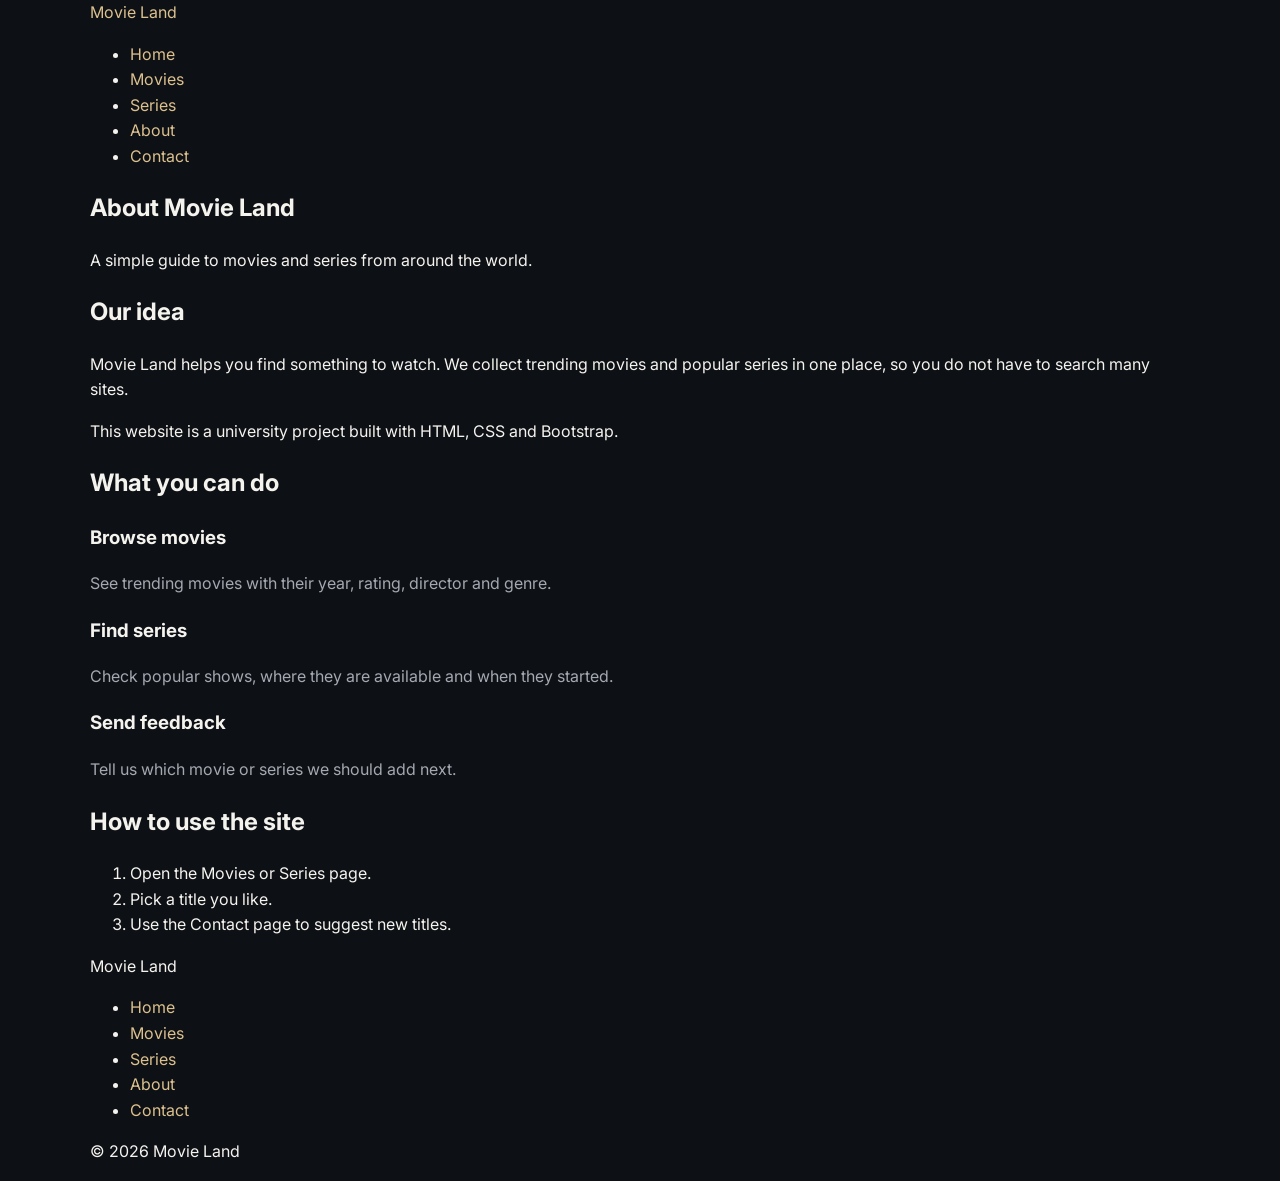
==== about.html @ 2fe96da9 "Add About page with feature blocks and ordered list" ====
<!DOCTYPE html>
<html lang="en">
<head>
  <meta charset="UTF-8">
  <meta name="viewport" content="width=device-width, initial-scale=1">
  <meta name="description" content="About the Movie Land project.">
  <title>About | Movie Land</title>
  <link rel="preconnect" href="https://fonts.googleapis.com">
  <link rel="preconnect" href="https://fonts.gstatic.com" crossorigin>
  <link href="https://fonts.googleapis.com/css2?family=Inter:wght@400;600;700&display=swap" rel="stylesheet">
  <link href="css/style.css" rel="stylesheet">
</head>
<body>

  <header class="site-header">
    <div class="container">
      <a class="brand" href="index.html">Movie Land</a>
      <nav aria-label="Main navigation">
        <ul class="nav-list">
          <li><a href="index.html">Home</a></li>
          <li><a href="movies.html">Movies</a></li>
          <li><a href="series.html">Series</a></li>
          <li><a class="active" aria-current="page" href="about.html">About</a></li>
          <li><a href="contact.html">Contact</a></li>
        </ul>
      </nav>
    </div>
  </header>

  <main>
    <section class="container section">
      <h1 class="page-title">About Movie Land</h1>
      <p class="lead-text">A simple guide to movies and series from around the world.</p>
    </section>

    <section class="container section" id="idea">
      <h2 class="section-title">Our idea</h2>
      <p>Movie Land helps you find something to watch. We collect trending movies and popular series in one place, so you do not have to search many sites.</p>
      <p>This website is a university project built with HTML, CSS and Bootstrap.</p>
    </section>

    <section class="container section" id="features">
      <h2 class="section-title">What you can do</h2>
      <div class="feature-list">
        <div class="box">
          <h3>Browse movies</h3>
          <p class="muted">See trending movies with their year, rating, director and genre.</p>
        </div>
        <div class="box">
          <h3>Find series</h3>
          <p class="muted">Check popular shows, where they are available and when they started.</p>
        </div>
        <div class="box">
          <h3>Send feedback</h3>
          <p class="muted">Tell us which movie or series we should add next.</p>
        </div>
      </div>
    </section>

    <section class="container section" id="how-to-use">
      <h2 class="section-title">How to use the site</h2>
      <ol>
        <li>Open the Movies or Series page.</li>
        <li>Pick a title you like.</li>
        <li>Use the Contact page to suggest new titles.</li>
      </ol>
    </section>
  </main>

  <footer class="site-footer">
    <div class="container footer-inner">
      <p class="footer-brand">Movie Land</p>
      <nav aria-label="Footer navigation">
        <ul class="footer-links">
          <li><a href="index.html">Home</a></li>
          <li><a href="movies.html">Movies</a></li>
          <li><a href="series.html">Series</a></li>
          <li><a href="about.html">About</a></li>
          <li><a href="contact.html">Contact</a></li>
        </ul>
      </nav>
      <p class="copyright">&copy; 2026 Movie Land</p>
    </div>
  </footer>

</body>
</html>
---- css/style.css ----
:root {
  --bg: #0d1015;
  --surface: #151a21;
  --field: #1a1f27;
  --border: #2d323a;
  --text: #f5f3ee;
  --muted: #a4a8b0;
  --accent: #dcc18e;
  --accent-dark: #171714;
}

body {
  margin: 0;
  font-family: "Inter", sans-serif;
  background-color: var(--bg);
  color: var(--text);
  line-height: 1.6;
}

h1,
h2,
h3 {
  font-weight: 700;
}

a {
  color: var(--accent);
  text-decoration: none;
}

a:hover {
  color: var(--text);
}

.muted {
  color: var(--muted);
}

.star {
  color: var(--accent);
}

.container {
  max-width: 1100px;
  margin: 0 auto;
  padding: 0 20px;
}
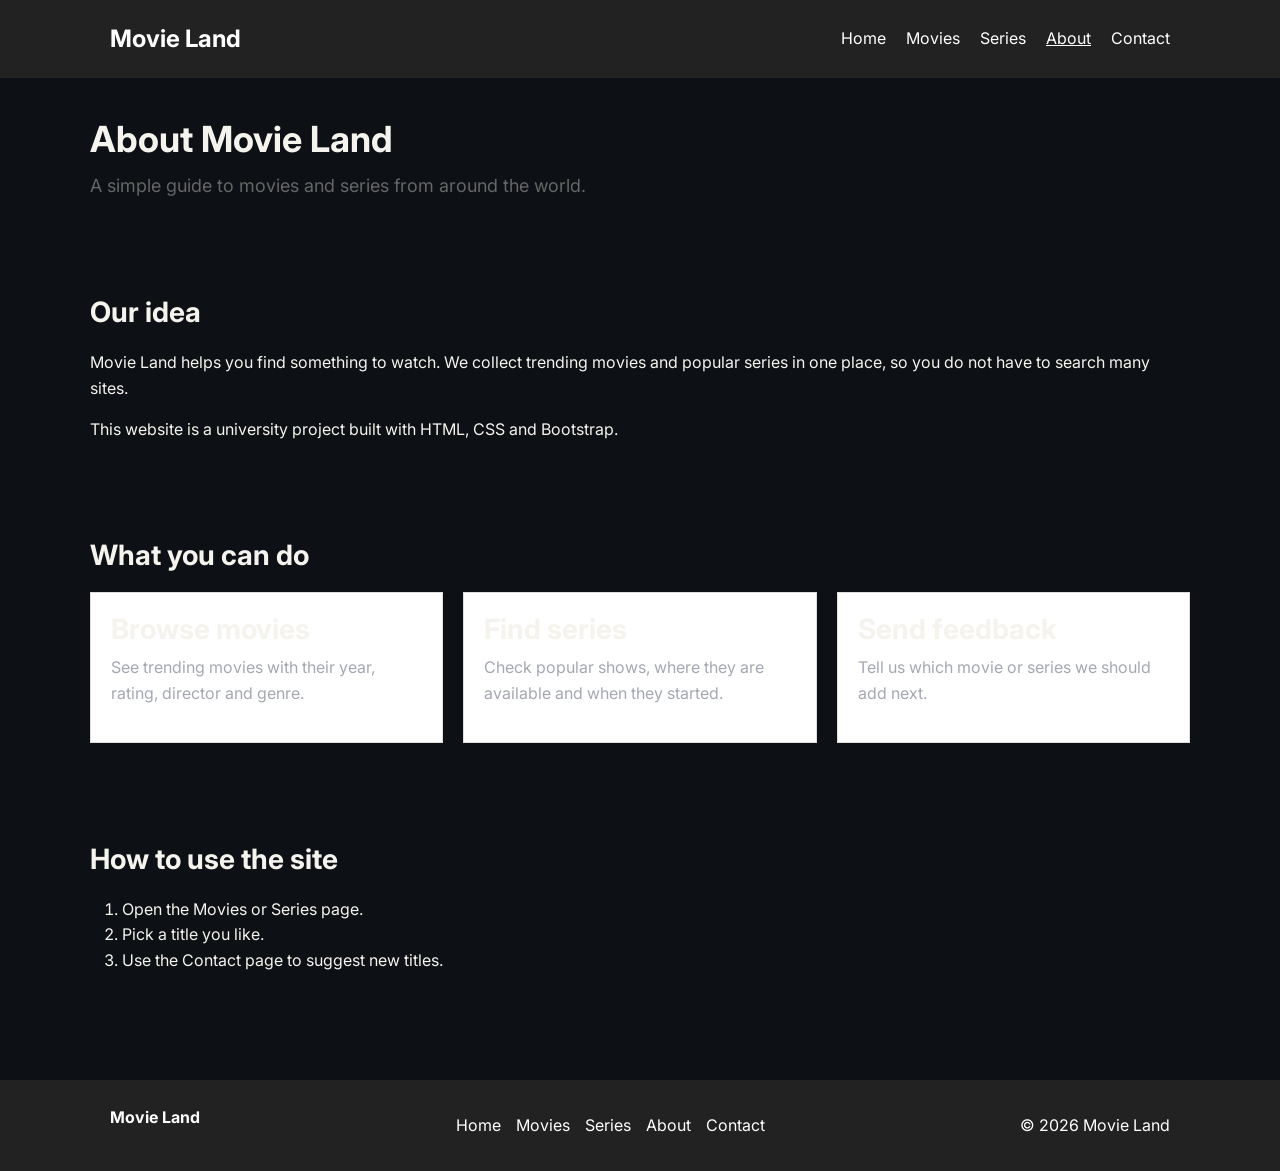
==== commit ac1f048b: "Add Bootstrap integration to About and Contact pages" ====
--- a/about.html
+++ b/about.html
@@ -1,5 +1,5 @@
 <!DOCTYPE html>
-<html lang="en">
+<html lang="en" data-bs-theme="dark">
 <head>
   <meta charset="UTF-8">
   <meta name="viewport" content="width=device-width, initial-scale=1">
@@ -8,6 +8,7 @@
   <link rel="preconnect" href="https://fonts.googleapis.com">
   <link rel="preconnect" href="https://fonts.gstatic.com" crossorigin>
   <link href="https://fonts.googleapis.com/css2?family=Inter:wght@400;600;700&display=swap" rel="stylesheet">
+  <link href="https://cdn.jsdelivr.net/npm/bootstrap@5.3.3/dist/css/bootstrap.min.css" rel="stylesheet">
   <link href="css/style.css" rel="stylesheet">
 </head>
 <body>
@@ -81,6 +82,7 @@
       </nav>
       <p class="copyright">&copy; 2026 Movie Land</p>
     </div>
+    <script src="https://cdn.jsdelivr.net/npm/bootstrap@5.3.3/dist/js/bootstrap.bundle.min.js"></script>
   </footer>
 
 </body>
--- a/css/style.css
+++ b/css/style.css
@@ -1,47 +1,207 @@
+* {
+    box-sizing: border-box;
+}
+
 :root {
-  --bg: #0d1015;
-  --surface: #151a21;
-  --field: #1a1f27;
-  --border: #2d323a;
-  --text: #f5f3ee;
-  --muted: #a4a8b0;
-  --accent: #dcc18e;
-  --accent-dark: #171714;
+    --bg: #0d1015;
+    --surface: #151a21;
+    --field: #1a1f27;
+    --border: #2d323a;
+    --text: #f5f3ee;
+    --muted: #a4a8b0;
+    --accent: #dcc18e;
+    --accent-dark: #171714;
 }
 
 body {
-  margin: 0;
-  font-family: "Inter", sans-serif;
-  background-color: var(--bg);
-  color: var(--text);
-  line-height: 1.6;
+    margin: 0;
+    font-family: "Inter", sans-serif;
+    background-color: var(--bg);
+    color: var(--text);
+    line-height: 1.6;
 }
 
 h1,
 h2,
 h3 {
-  font-weight: 700;
+    font-weight: 700;
 }
 
 a {
-  color: var(--accent);
-  text-decoration: none;
+    color: var(--accent);
+    text-decoration: none;
 }
 
 a:hover {
-  color: var(--text);
+    color: var(--text);
 }
 
 .muted {
-  color: var(--muted);
+    color: var(--muted);
 }
 
 .star {
-  color: var(--accent);
+    color: var(--accent);
 }
 
 .container {
-  max-width: 1100px;
-  margin: 0 auto;
-  padding: 0 20px;
-}+    max-width: 1100px;
+    margin: 0 auto;
+    padding: 0 20px;
+}
+
+.site-header {
+    background-color: #222;
+    padding: 20px 0;
+}
+
+.site-header .container {
+    display: flex;
+    justify-content: space-between;
+    align-items: center;
+}
+
+.brand {
+    color: white;
+    text-decoration: none;
+    font-size: 24px;
+    font-weight: bold;
+}
+
+.nav-list {
+    display: flex;
+    gap: 20px;
+    list-style: none;
+    margin: 0;
+    padding: 0;
+}
+
+.nav-list a {
+    color: white;
+    text-decoration: none;
+}
+
+.nav-list a:hover,
+.nav-list a.active {
+    text-decoration: underline;
+}
+
+.site-footer {
+    background-color: #222;
+    color: white;
+    margin-top: 50px;
+    padding: 25px 0;
+}
+
+.footer-inner {
+    display: flex;
+    justify-content: space-between;
+    align-items: center;
+}
+
+.footer-links {
+    display: flex;
+    gap: 15px;
+    list-style: none;
+    margin: 0;
+    padding: 0;
+}
+
+.footer-links a {
+    color: white;
+    text-decoration: none;
+}
+
+.footer-brand {
+    font-weight: bold;
+}
+
+.copyright {
+    margin: 0;
+}
+
+.section {
+    padding: 40px 0;
+}
+
+.page-title {
+    font-size: 36px;
+    margin-bottom: 10px;
+}
+
+.section-title {
+    font-size: 28px;
+    margin-bottom: 20px;
+}
+
+.lead-text {
+    font-size: 18px;
+    color: #666;
+}
+
+.box {
+    padding: 20px;
+    background-color: white;
+    border: 1px solid #ddd;
+    margin-bottom: 20px;
+}
+
+.feature-list {
+    display: flex;
+    gap: 20px;
+}
+
+.feature-list .box {
+    flex: 1;
+}
+
+.btn-accent {
+    padding: 10px 20px;
+    border: none;
+    background-color: #222;
+    color: white;
+    cursor: pointer;
+}
+
+.btn-accent:hover {
+    background-color: #444;
+}
+
+.field {
+    margin-bottom: 20px;
+}
+
+.field label {
+    display: block;
+    margin-bottom: 6px;
+    font-weight: bold;
+}
+
+.field input,
+.field textarea {
+    width: 100%;
+    padding: 10px;
+    border: 1px solid #ccc;
+    font-family: Arial, sans-serif;
+}
+
+.contact-list {
+    padding-left: 20px;
+}
+
+table {
+    width: 100%;
+    border-collapse: collapse;
+    margin: 20px 0;
+}
+
+th,
+td {
+    padding: 12px;
+    border: 1px solid #ddd;
+    text-align: left;
+}
+
+th {
+    background-color: #f0f0f0;
+}
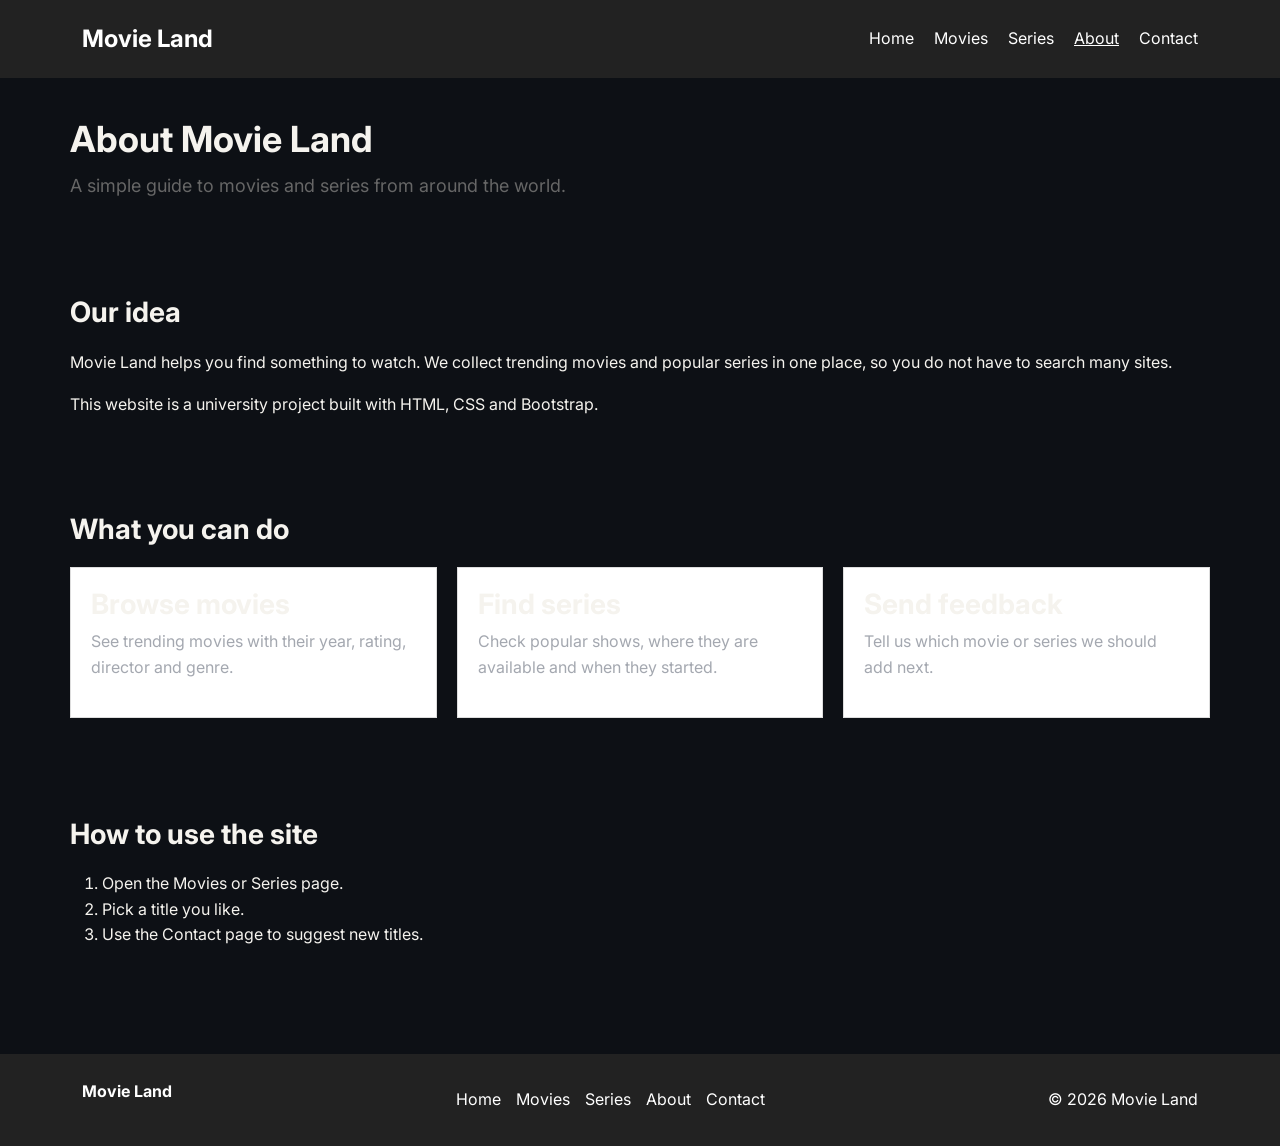
==== commit 9f066a90: "Add Bootstrap integration to  HTML files and remove redundant container styles" ====
--- a/about.html
+++ b/about.html
@@ -82,8 +82,7 @@
       </nav>
       <p class="copyright">&copy; 2026 Movie Land</p>
     </div>
-    <script src="https://cdn.jsdelivr.net/npm/bootstrap@5.3.3/dist/js/bootstrap.bundle.min.js"></script>
   </footer>
-
+  <script src="https://cdn.jsdelivr.net/npm/bootstrap@5.3.3/dist/js/bootstrap.bundle.min.js"></script>
 </body>
 </html>
--- a/css/style.css
+++ b/css/style.css
@@ -44,12 +44,6 @@
     color: var(--accent);
 }
 
-.container {
-    max-width: 1100px;
-    margin: 0 auto;
-    padding: 0 20px;
-}
-
 .site-header {
     background-color: #222;
     padding: 20px 0;
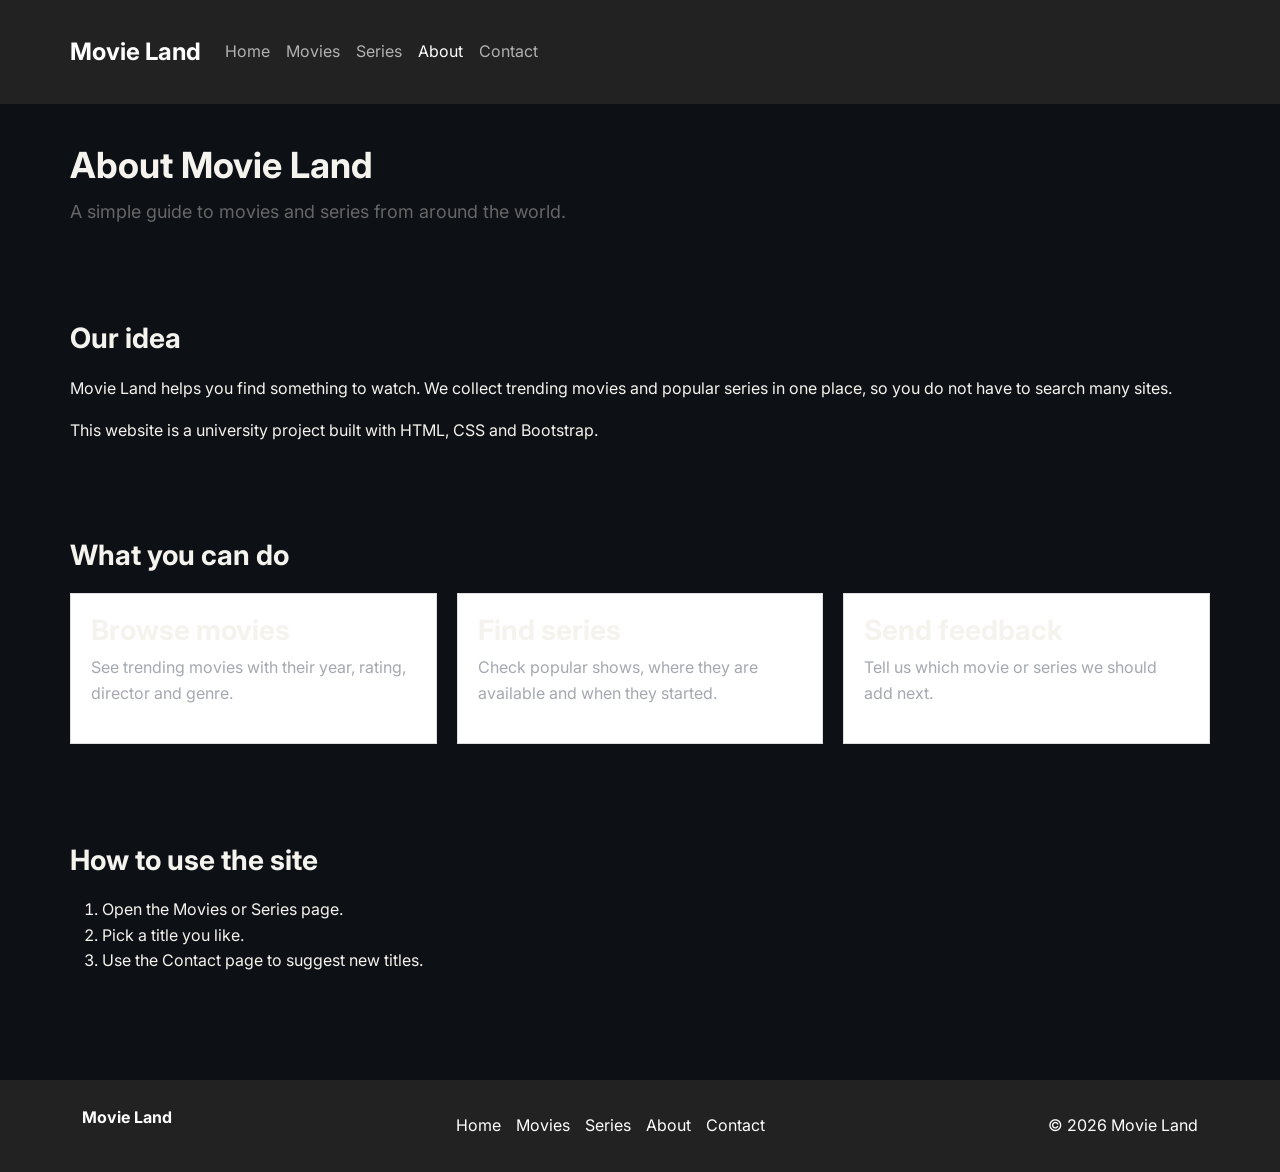
==== commit 39d31136: "Replace navigation with Bootstrap responsive navbar in about page" ====
--- a/about.html
+++ b/about.html
@@ -14,18 +14,21 @@
 <body>
 
   <header class="site-header">
-    <div class="container">
-      <a class="brand" href="index.html">Movie Land</a>
-      <nav aria-label="Main navigation">
-        <ul class="nav-list">
-          <li><a href="index.html">Home</a></li>
-          <li><a href="movies.html">Movies</a></li>
-          <li><a href="series.html">Series</a></li>
-          <li><a class="active" aria-current="page" href="about.html">About</a></li>
-          <li><a href="contact.html">Contact</a></li>
-        </ul>
+    <nav class="navbar navbar-expand-lg container" aria-label="Main navigation">
+      <a class="navbar-brand brand" href="index.html">Movie Land</a>
+        <button class="navbar-toggler" type="button" data-bs-toggle="collapse" data-bs-target="#mainNav" aria-controls="mainNav" aria-expanded="false" aria-label="Toggle navigation">
+          <span class="navbar-toggler-icon"></span>
+        </button>
+      <div class="collapse navbar-collapse" id="mainNav">
+        <ul class="navbar-nav">
+          <li class="nav-item"><a class="nav-link" href="index.html">Home</a></li>
+          <li class="nav-item"><a class="nav-link" href="movies.html">Movies</a></li>
+          <li class="nav-item"><a class="nav-link" href="series.html">Series</a></li>
+          <li class="nav-item"><a class="nav-link active" href="about.html" aria-current="page">About</a></li>
+          <li class="nav-item"><a class="nav-link" href="contact.html">Contact</a></li>
+      </ul>
+      </div>
       </nav>
-    </div>
   </header>
 
   <main>
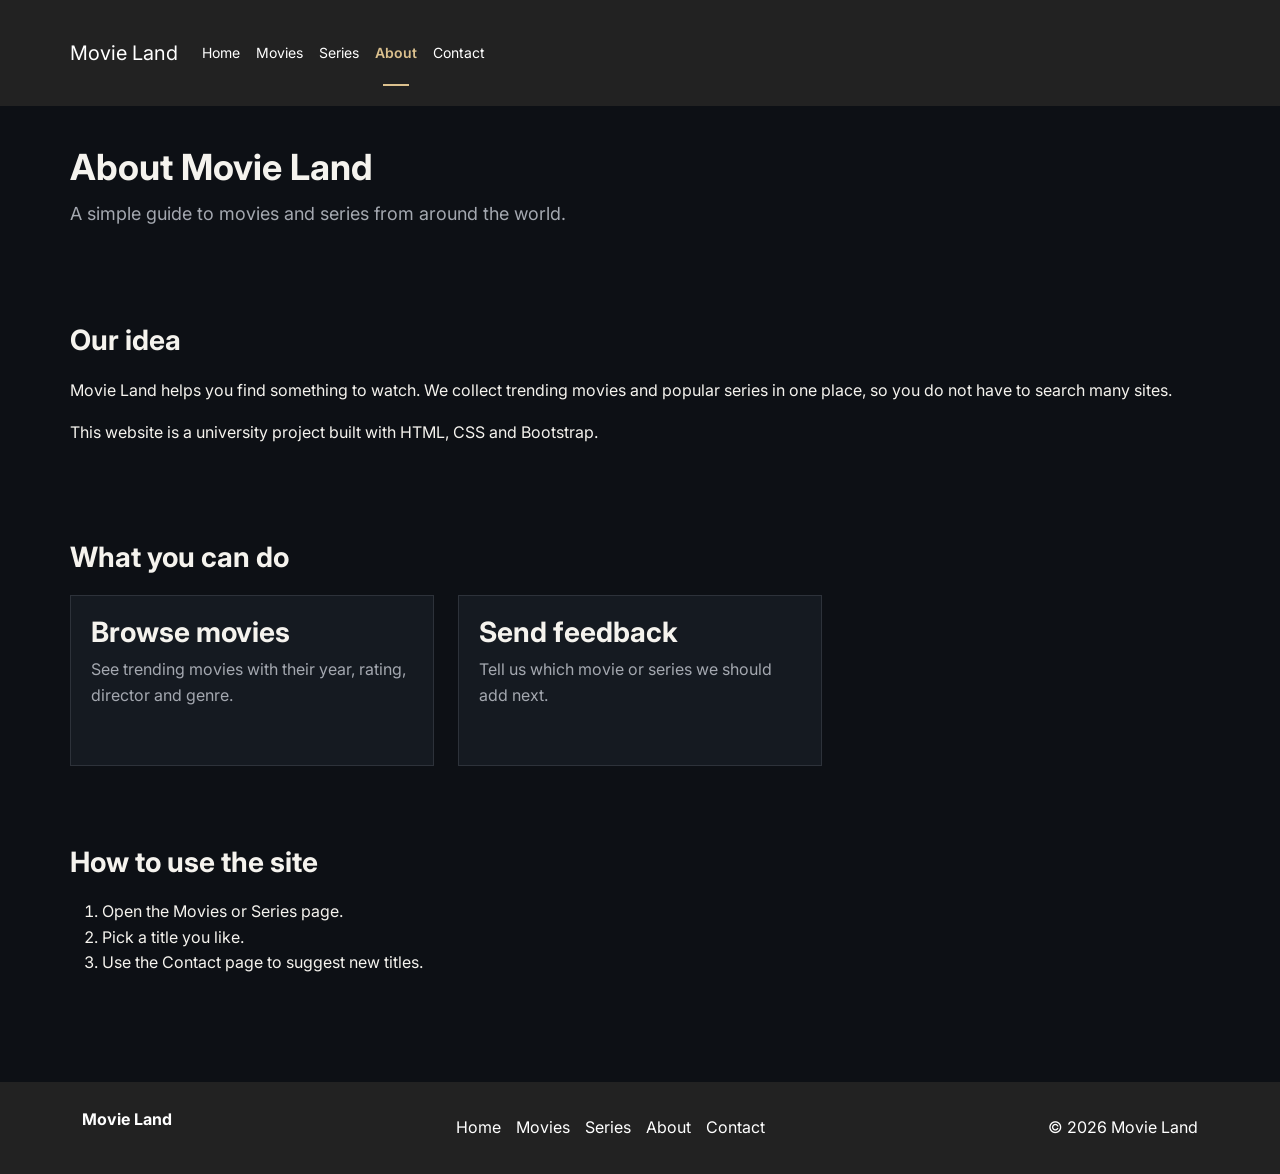
==== commit 539c198c: "Use Bootstrap grid, cards, table, form and utility classes" ====
--- a/about.html
+++ b/about.html
@@ -11,7 +11,7 @@
   <link href="https://cdn.jsdelivr.net/npm/bootstrap@5.3.3/dist/css/bootstrap.min.css" rel="stylesheet">
   <link href="css/style.css" rel="stylesheet">
 </head>
-<body>
+<body class="d-flex flex-column min-vh-100">
 
   <header class="site-header">
     <nav class="navbar navbar-expand-lg container" aria-label="Main navigation">
@@ -31,7 +31,7 @@
       </nav>
   </header>
 
-  <main>
+  <main class="flex-grow-1">
     <section class="container section">
       <h1 class="page-title">About Movie Land</h1>
       <p class="lead-text">A simple guide to movies and series from around the world.</p>
@@ -45,18 +45,18 @@
 
     <section class="container section" id="features">
       <h2 class="section-title">What you can do</h2>
-      <div class="feature-list">
-        <div class="box">
-          <h3>Browse movies</h3>
-          <p class="muted">See trending movies with their year, rating, director and genre.</p>
+      <div class="row g-4">
+        <div class="col-md-4">
+          <div class="box h-100">
+           <h3>Browse movies</h3>
+            <p class="muted">See trending movies with their year, rating, director and genre.</p>
+         </div>
         </div>
-        <div class="box">
-          <h3>Find series</h3>
-          <p class="muted">Check popular shows, where they are available and when they started.</p>
-        </div>
-        <div class="box">
+        <div class="col-md-4">
+          <div class="box h-100">
           <h3>Send feedback</h3>
           <p class="muted">Tell us which movie or series we should add next.</p>
+          </div>
         </div>
       </div>
     </section>
--- a/css/style.css
+++ b/css/style.css
@@ -55,29 +55,38 @@
     align-items: center;
 }
 
+.navbar {
+    --bs-navbar-padding-y: 0;
+    --bs-navbar-color: var(--muted);
+    --bs-navbar-hover-color: var(--text);
+    --bs-navbar-active-color: var(--accent);
+    --bs-navbar-toggler-border-color: var(--border);
+}
+
 .brand {
+    padding: 16px 0;
+}
+
+.navbar-nav .nav-link {
+    position: relative;
     color: white;
     text-decoration: none;
-    font-size: 24px;
-    font-weight: bold;
-}
-
-.nav-list {
-    display: flex;
-    gap: 20px;
-    list-style: none;
-    margin: 0;
-    padding: 0;
-}
-
-.nav-list a {
-    color: white;
-    text-decoration: none;
-}
-
-.nav-list a:hover,
-.nav-list a.active {
-    text-decoration: underline;
+    padding: 22px 16px;
+    font-size: 14px;
+}
+
+.navbar-nav .nav-link.active {
+    font-weight: 600;
+}
+
+.navbar-nav .nav-link.active::after {
+    content: "";
+    position: absolute;
+    left: 16px;
+    right: 16px;
+    bottom: 0;
+    height: 2px;
+    background-color: var(--accent);
 }
 
 .site-footer {
@@ -130,13 +139,13 @@
 
 .lead-text {
     font-size: 18px;
-    color: #666;
+    color: var(--muted);
 }
 
 .box {
     padding: 20px;
-    background-color: white;
-    border: 1px solid #ddd;
+    background-color: var(--surface);
+    border: 1px solid var(--border);
     margin-bottom: 20px;
 }
 
@@ -161,41 +170,33 @@
     background-color: #444;
 }
 
-.field {
-    margin-bottom: 20px;
-}
-
-.field label {
-    display: block;
-    margin-bottom: 6px;
-    font-weight: bold;
-}
-
-.field input,
-.field textarea {
-    width: 100%;
-    padding: 10px;
-    border: 1px solid #ccc;
-    font-family: Arial, sans-serif;
-}
-
 .contact-list {
     padding-left: 20px;
 }
 
-table {
-    width: 100%;
-    border-collapse: collapse;
-    margin: 20px 0;
-}
-
-th,
-td {
-    padding: 12px;
-    border: 1px solid #ddd;
-    text-align: left;
-}
-
-th {
-    background-color: #f0f0f0;
-}
+.table {
+    --bs-table-bg: transparent;
+    --bs-table-color: var(--text);
+    --bs-table-border-color: var(--border);
+}
+
+.table caption {
+    color: var(--muted);
+}
+
+.table thead th {
+    color: var(--accent);
+}
+
+.form-control {
+    color: var(--text);
+    background-color: var(--field);
+    border: 1px solid var(--border);
+}
+
+.form-control:focus {
+    color: var(--text);
+    background-color: var(--field);
+    border-color: var(--accent);
+    box-shadow: none;
+}
